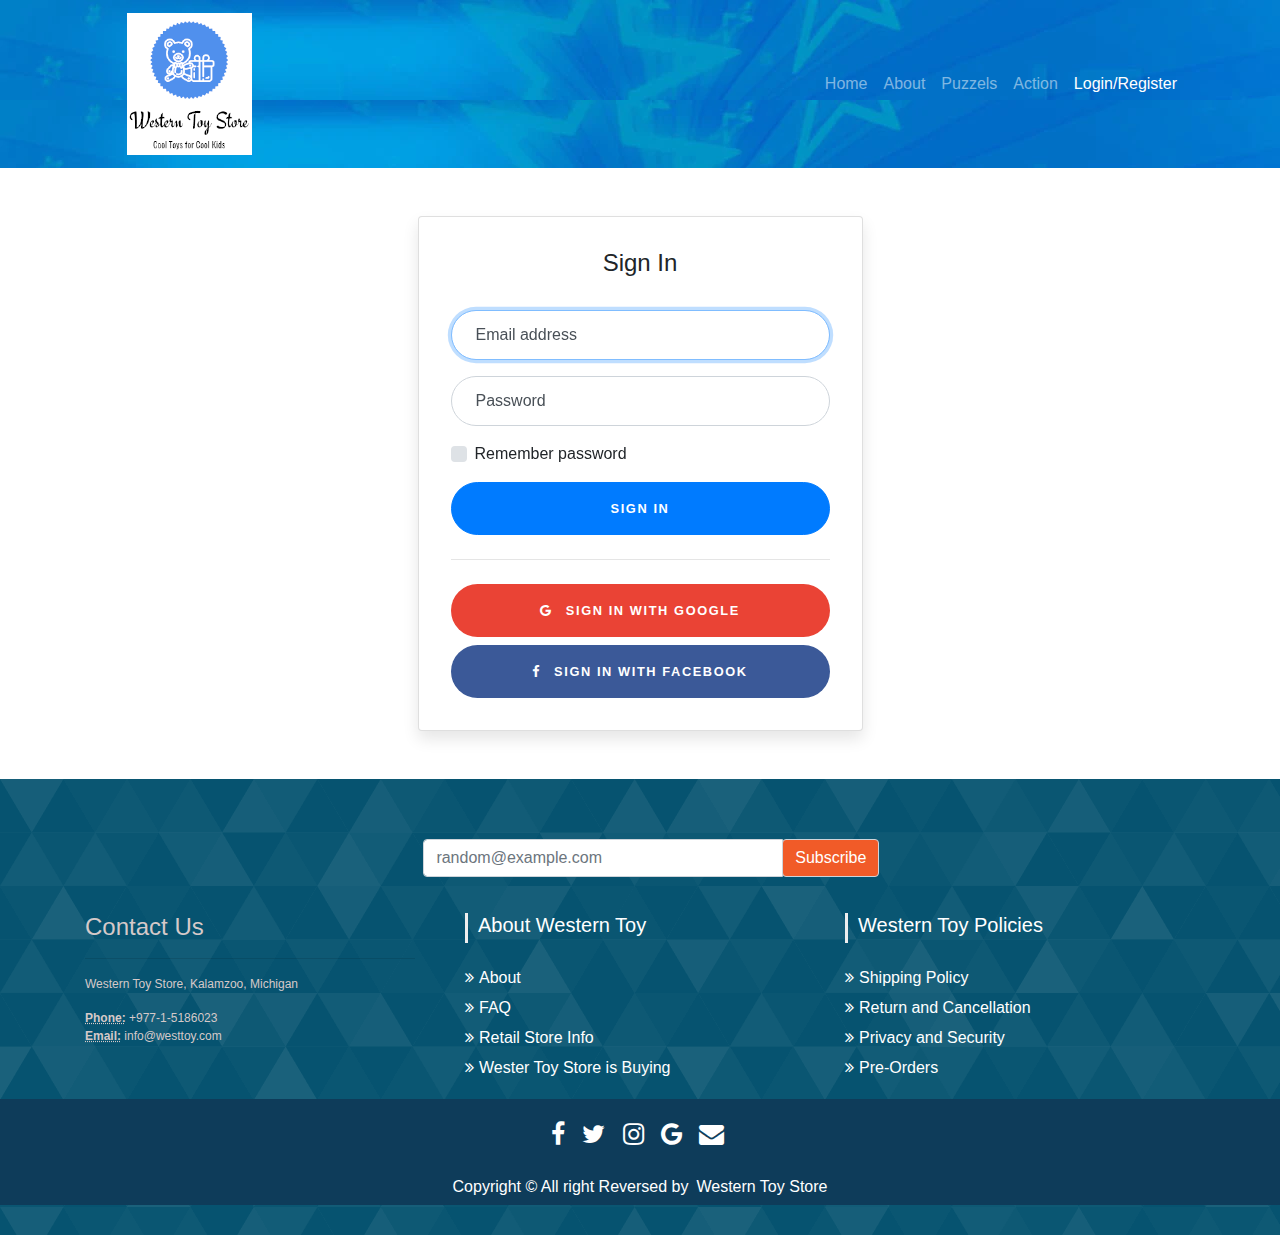
==== src/account.html @ 8d6654a2 "account" ====
<!DOCTYPE html>
<html>

<head>
	<title></title>
	<meta charset="utf-8">
	<meta name="viewport" content="width=device-width, initial-scale=1">
	<link rel="stylesheet" href="../Add_ons/css/common.css">
  <link rel="stylesheet" href="../Add_ons/css/account.css">
	<link rel="stylesheet" href="../Add_ons/bootstrap_4_0/css/bootstrap.min.css">
	<script src="https://cdnjs.cloudflare.com/ajax/libs/popper.js/1.14.7/umd/popper.min.js"></script>
	<link href="https://stackpath.bootstrapcdn.com/font-awesome/4.7.0/css/font-awesome.min.css" rel="stylesheet" integrity="sha384-wvfXpqpZZVQGK6TAh5PVlGOfQNHSoD2xbE+QkPxCAFlNEevoEH3Sl0sibVcOQVnN" crossorigin="anonymous">

</head>

<body>
	<!--Nav bar begin-->
	<!-- Navigation -->
  <nav class="navbar navbar-expand-lg navbar-dark bg-cust static-top">
    <div class="container">
      <a class="navbar-brand" href="#">
            <img src="../img/logo.png" alt="logo">
          </a>
      <button class="navbar-toggler" type="button" data-toggle="collapse" data-target="#navbarResponsive" aria-controls="navbarResponsive" aria-expanded="false" aria-label="Toggle navigation">
            <span class="navbar-toggler-icon"></span>
          </button>
      <div class="collapse navbar-collapse" id="navbarResponsive">
        <ul class="navbar-nav ml-auto">

          <li class="nav-item">
            <a class="nav-link" href="#">Home</a>
          </li>

          <li class="nav-item">
            <a class="nav-link" href="#">About</a>
          </li>

          <li class="nav-item">
            <a class="nav-link" href="#">Puzzels</a>
          </li>

          <li class="nav-item">
            <a class="nav-link" href="#">Action</a>
          </li>

          <li class="nav-item active">
            <a class="nav-link" id="login" href="#">Login/Register
              <span class="sr-only">(current)</span>
            </a>
          </li>
        </ul>
      </div>
    </div>
  </nav>

	<!--Nav bar END-->

  <!--FORM BEGIN-->

    <div class="container">
      <div class="row">
        <div class="col-sm-9 col-md-7 col-lg-5 mx-auto">
          <div class="card card-signin my-5">
            <div class="card-body">
              <h5 class="card-title text-center">Sign In</h5>
              <form class="form-signin">
                <div class="form-label-group">
                  <input type="email" id="inputEmail" class="form-control" placeholder="Email address" required autofocus>
                  <label for="inputEmail">Email address</label>
                </div>
  
                <div class="form-label-group">
                  <input type="password" id="inputPassword" class="form-control" placeholder="Password" required>
                  <label for="inputPassword">Password</label>
                </div>
  
                <div class="custom-control custom-checkbox mb-3">
                  <input type="checkbox" class="custom-control-input" id="customCheck1">
                  <label class="custom-control-label" for="customCheck1">Remember password</label>
                </div>
                <button class="btn btn-lg btn-primary btn-block text-uppercase" type="submit">Sign in</button>
                <hr class="my-4">
                <button class="btn btn-lg btn-google btn-block text-uppercase" type="submit"><i class="fa fa-google mr-2"></i> Sign in with Google</button>
                <button class="btn btn-lg btn-facebook btn-block text-uppercase" type="submit"><i class="fa fa-facebook mr-2"></i> Sign in with Facebook</button>
              </form>
            </div>
          </div>
        </div>
      </div>
    </div>


  <!--FORM END-->

	<!--Footer begin-->
	<section id="footer">
      <div class="container">
      <div class="row" style="margin-bottom: 20px;" >
          <div class="input-group mb-3" style="width: 40%; margin-left: 31%;">
            <input type="text" class="form-control" placeholder="random@example.com" aria-label="Recipient's username" aria-describedby="basic-addon2">
            <div class="input-group-append">
              <a href="javascript:void(0);" style="text-decoration: none;"><span class="input-group-text" id="basic-addon2" style="background-color: #f15b28; color: white;">Subscribe</span></a>
            </div>
          </div>
        </div>

        <div class="row text-center text-xs-center text-sm-left text-md-left">

          <div class="col-xs-12 col-sm-4 col-md-4">
            <div class="col_one_third">
                <div class="widget clearfix">
                    <h4>Contact Us</h4>
                    <hr>
                    <div>
                      <address>Western Toy Store, Kalamzoo, Michigan</address>
                      <abbr title="Phone Number"><strong>Phone:</strong></abbr>
                      +977-1-5186023                        <br>
                      <abbr title="Email Address"><strong>Email:</strong></abbr>
                      info@westtoy.com                    
                    </div>
                </div>

            </div>
          </div>

          <div class="col-xs-12 col-sm-4 col-md-4" id="break">
            <h5>About Western Toy </h5>
            <ul class="list-unstyled quick-links">
              <li><a href="#"><i class="fa fa-angle-double-right"></i>About</a></li>
              <li><a href="#"><i class="fa fa-angle-double-right"></i>FAQ</a></li>
              <li><a href="#"><i class="fa fa-angle-double-right"></i>Retail Store Info</a></li>
              <li><a href="#"><i class="fa fa-angle-double-right"></i>Wester Toy Store is Buying</a></li>
            </ul>
          </div>


          <div class="col-xs-12 col-sm-4 col-md-4" >
            <h5>Western Toy Policies</h5>
            <ul class="list-unstyled quick-links">
              <li><a href="#"><i class="fa fa-angle-double-right"></i>Shipping Policy</a></li>
              <li><a href="#"><i class="fa fa-angle-double-right"></i>Return and Cancellation</a></li>
              <li><a href="#"><i class="fa fa-angle-double-right"></i>Privacy and Security</a></li>
              <li><a href="#"><i class="fa fa-angle-double-right"></i>Pre-Orders</a></li>
            </ul>
          </div>

        </div>
      </div>
      <div class="Footer-logo">
          <div class="row">
            <div class="col-xs-12 col-sm-12 col-md-12 mt-2 mt-sm-5" style="margin-top: 20px !important;">
              <ul class="list-unstyled list-inline social text-center">
                <li class="list-inline-item"><a href="#"><i class="fa fa-facebook"></i></a></li>
                <li class="list-inline-item"><a href="#"><i class="fa fa-twitter"></i></a></li>
                <li class="list-inline-item"><a href="#"><i class="fa fa-instagram"></i></a></li>
                <li class="list-inline-item"><a href="#"><i class="fa fa-google"></i></a></li>
                <li class="list-inline-item"><a href="#" target="_blank"><i class="fa fa-envelope"></i></a></li>
              </ul>
            </div>
          </div>  

          <div class="row">
            <div class="col-xs-12 col-sm-12 col-md-12 mt-2 mt-sm-2 text-center text-white">
              <p class="h6">Copyright &copy All right Reversed by<a class="text-green ml-2" href="#" target="_blank">Western Toy Store </a></p>
            </div>
          </div>  
      </div>
    </section>

    <!-- Footer END -->
    <!-- -->

	<script src="../Add_ons/bootstrap_4_0/jquery/jquery.min.js"></script>
	<script src="../Add_ons/bootstrap_4_0/js/bootstrap.min.js"></script>
</body>

</html>
---- Add_ons/css/common.css ----
.body{
	margin-left: : 5em;
	padding-left: : 5em;

}

.navbar{
	background-image: url("../../img/header.webp");
	padding-left: 7em !important;
	padding-right: 5em !important;
}

#Searchp:hover{
	color: #fff;
    background-color: blue !important;
    border-color: blue !important;
}




/* Footer */
/*@import url('https://maxcdn.bootstrapcdn.com/font-awesome/4.7.0/css/font-awesome.min.css');*/
section {
    padding: 60px 0 30px 0;

}

section .section-title {
    text-align: center;
    color: #007b5e;
    margin-bottom: 50px;
    text-transform: uppercase;
}
#footer {
    /*background: #114b71 !important;*/
    background-image: url("../../img/formbg.gif") !important ;
}
#footer h5{
  padding-left: 10px;
  border-left: 3px solid #eeeeee;
  padding-bottom: 6px;
  margin-bottom: 20px;
  color:#ffffff;
}
#footer a {
    color: #ffffff;
    text-decoration: none !important;
    background-color: transparent;
    -webkit-text-decoration-skip: objects;
}
#footer ul.social li{
  padding: 3px 0;
}
#footer ul.social li a i {
  margin-right: 5px;
  font-size:25px;
/*  -webkit-transition: .5s all ease;
  -moz-transition: .5s all ease;*/
  transition: .35s all ease;
}
#footer ul.social li:hover a i {
  font-size:30px;
  margin-top:-10px;
}
#footer ul.social li a,
#footer ul.quick-links li a{
  color:#ffffff;
}
#footer ul.social li a:hover{
  color:#eeeeee;
}
#footer ul.quick-links li{
  padding: 3px 0;
  -webkit-transition: .5s all ease;
  -moz-transition: .5s all ease;
  transition: .5s all ease;
}
#footer ul.quick-links li:hover{
  padding: 3px 0;
  margin-left:5px;
  font-weight:700;
}
#footer ul.quick-links li a i{
  margin-right: 5px;
}
#footer ul.quick-links li:hover a i {
    font-weight: 700;
}

@media (max-width:767px){
  #footer h5 {
    padding-left: 0;
    border-left: transparent;
    padding-bottom: 0px;
    margin-bottom: 10px;
}
}

.col_one_third{
  margin-right: 20px;
  color: #d5c9c9;
  font-size: 12px;
}

.Footer-logo{
  background-color: #0e3c5a;
}


.footer > h4 {
    margin-bottom: 25px;
    font-size: 15px;
    font-weight: 600;
    letter-spacing: 2px;
    text-transform: uppercase;
    color: #fff;
}

/* END FOOTER*/
---- Add_ons/css/account.css ----
:root {
    --input-padding-x: 1.5rem;
    --input-padding-y: .75rem;
  }
  .card-signin {
    border: 0;
    border-radius: 1rem;
    box-shadow: 0 0.5rem 1rem 0 rgba(0, 0, 0, 0.1);
    overflow: hidden;
  }
  
  .card-signin .card-title {
    margin-bottom: 2rem;
    font-weight: 300;
    font-size: 1.5rem;
  }
  
  .card-signin .card-img-left {
    width: 45%;
    /* Link to your background image using in the property below! */
    background: scroll center url('https://source.unsplash.com/WEQbe2jBg40/414x512');
    background-size: cover;
  }
  
  .card-signin .card-body {
    padding: 2rem;
  }
  
  .form-signin {
    width: 100%;
  }
  
  .form-signin .btn {
    font-size: 80%;
    border-radius: 5rem;
    letter-spacing: .1rem;
    font-weight: bold;
    padding: 1rem;
    transition: all 0.2s;
  }
  
  .form-label-group {
    position: relative;
    margin-bottom: 1rem;
  }
  
  .form-label-group input {
    height: auto;
    border-radius: 2rem;
  }
  
  .form-label-group>input,
  .form-label-group>label {
    padding: var(--input-padding-y) var(--input-padding-x);
  }
  
  .form-label-group>label {
    position: absolute;
    top: 0;
    left: 0;
    display: block;
    width: 100%;
    margin-bottom: 0;
    /* Override default `<label>` margin */
    line-height: 1.5;
    color: #495057;
    border: 1px solid transparent;
    border-radius: .25rem;
    transition: all .1s ease-in-out;
  }
  
  .form-label-group input::-webkit-input-placeholder {
    color: transparent;
  }
  
  .form-label-group input:-ms-input-placeholder {
    color: transparent;
  }
  
  .form-label-group input::-ms-input-placeholder {
    color: transparent;
  }
  
  .form-label-group input::-moz-placeholder {
    color: transparent;
  }
  
  .form-label-group input::placeholder {
    color: transparent;
  }
  
  .form-label-group input:not(:placeholder-shown) {
    padding-top: calc(var(--input-padding-y) + var(--input-padding-y) * (2 / 3));
    padding-bottom: calc(var(--input-padding-y) / 3);
  }
  
  .form-label-group input:not(:placeholder-shown)~label {
    padding-top: calc(var(--input-padding-y) / 3);
    padding-bottom: calc(var(--input-padding-y) / 3);
    font-size: 12px;
    color: #777;
  }
  
  .btn-google {
    color: white;
    background-color: #ea4335;
  }
  
  .btn-facebook {
    color: white;
    background-color: #3b5998;
  }
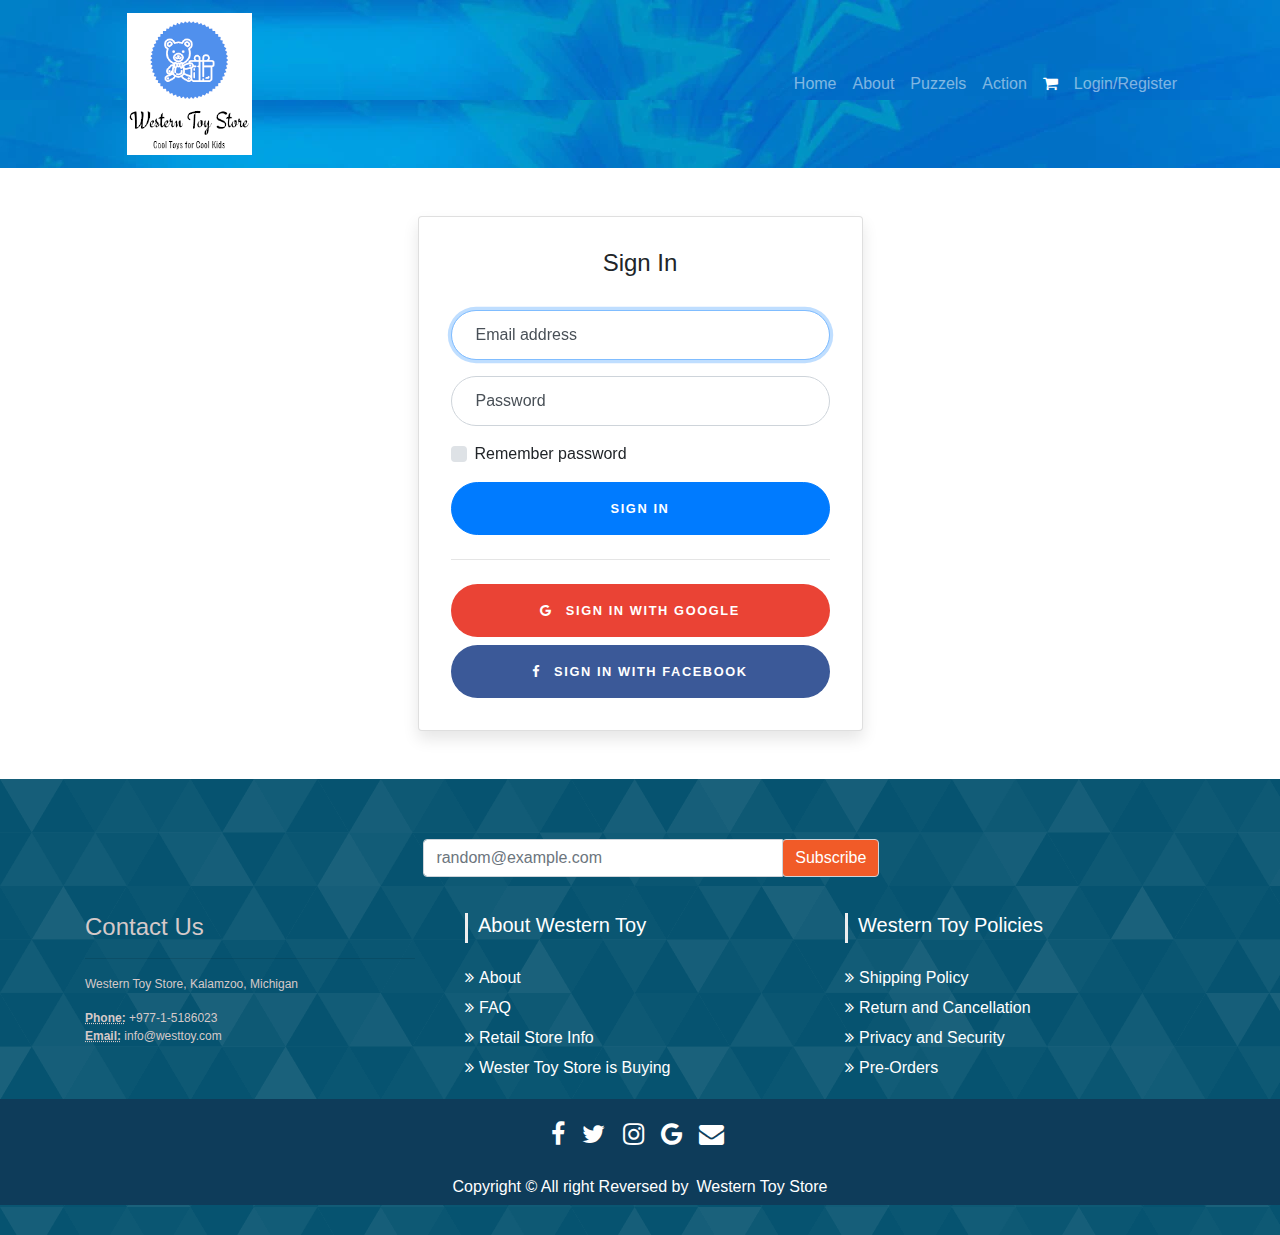
==== commit 34ee70bc: "NAv-bar-fix3" ====
--- a/src/account.html
+++ b/src/account.html
@@ -14,8 +14,7 @@
 </head>
 
 <body>
-	<!--Nav bar begin-->
-	<!-- Navigation -->
+  <!--Nav bar begin-->
   <nav class="navbar navbar-expand-lg navbar-dark bg-cust static-top">
     <div class="container">
       <a class="navbar-brand" href="#">
@@ -43,17 +42,20 @@
             <a class="nav-link" href="#">Action</a>
           </li>
 
-          <li class="nav-item active">
-            <a class="nav-link" id="login" href="#">Login/Register
-              <span class="sr-only">(current)</span>
-            </a>
-          </li>
+            <li class="nav-item active">
+              <a class="nav-link" data-toggle="tooltip" data-placement="bottom" title="Cart"href="#"><i class="fa fa-shopping-cart"></i></a>
+            </li>
+
+            <li class="nav-item">
+              <a class="nav-link" id="login" href="#">Login/Register</a>
+            </li>
+
         </ul>
       </div>
     </div>
   </nav>
 
-	<!--Nav bar END-->
+  <!--Nav bar END-->
 
   <!--FORM BEGIN-->
 
@@ -91,9 +93,8 @@
 
 
   <!--FORM END-->
-
-	<!--Footer begin-->
-	<section id="footer">
+  <!--Footer begin-->
+  <section id="footer">
       <div class="container">
       <div class="row" style="margin-bottom: 20px;" >
           <div class="input-group mb-3" style="width: 40%; margin-left: 31%;">
@@ -124,26 +125,29 @@
           </div>
 
           <div class="col-xs-12 col-sm-4 col-md-4" id="break">
-            <h5>About Western Toy </h5>
-            <ul class="list-unstyled quick-links">
+            <div class="in-marg1">
+            <h5 style="">About Western Toy </h5>
+            <ul class="list-unstyled quick-links"style="">
               <li><a href="#"><i class="fa fa-angle-double-right"></i>About</a></li>
               <li><a href="#"><i class="fa fa-angle-double-right"></i>FAQ</a></li>
               <li><a href="#"><i class="fa fa-angle-double-right"></i>Retail Store Info</a></li>
               <li><a href="#"><i class="fa fa-angle-double-right"></i>Wester Toy Store is Buying</a></li>
             </ul>
+            </div>
           </div>
 
 
           <div class="col-xs-12 col-sm-4 col-md-4" >
-            <h5>Western Toy Policies</h5>
-            <ul class="list-unstyled quick-links">
+            <div class="in-marg2">
+            <h5 style="">Western Toy Policies</h5>
+            <ul class="list-unstyled quick-links" style="">
               <li><a href="#"><i class="fa fa-angle-double-right"></i>Shipping Policy</a></li>
               <li><a href="#"><i class="fa fa-angle-double-right"></i>Return and Cancellation</a></li>
               <li><a href="#"><i class="fa fa-angle-double-right"></i>Privacy and Security</a></li>
               <li><a href="#"><i class="fa fa-angle-double-right"></i>Pre-Orders</a></li>
             </ul>
           </div>
-
+          </div>
         </div>
       </div>
       <div class="Footer-logo">
